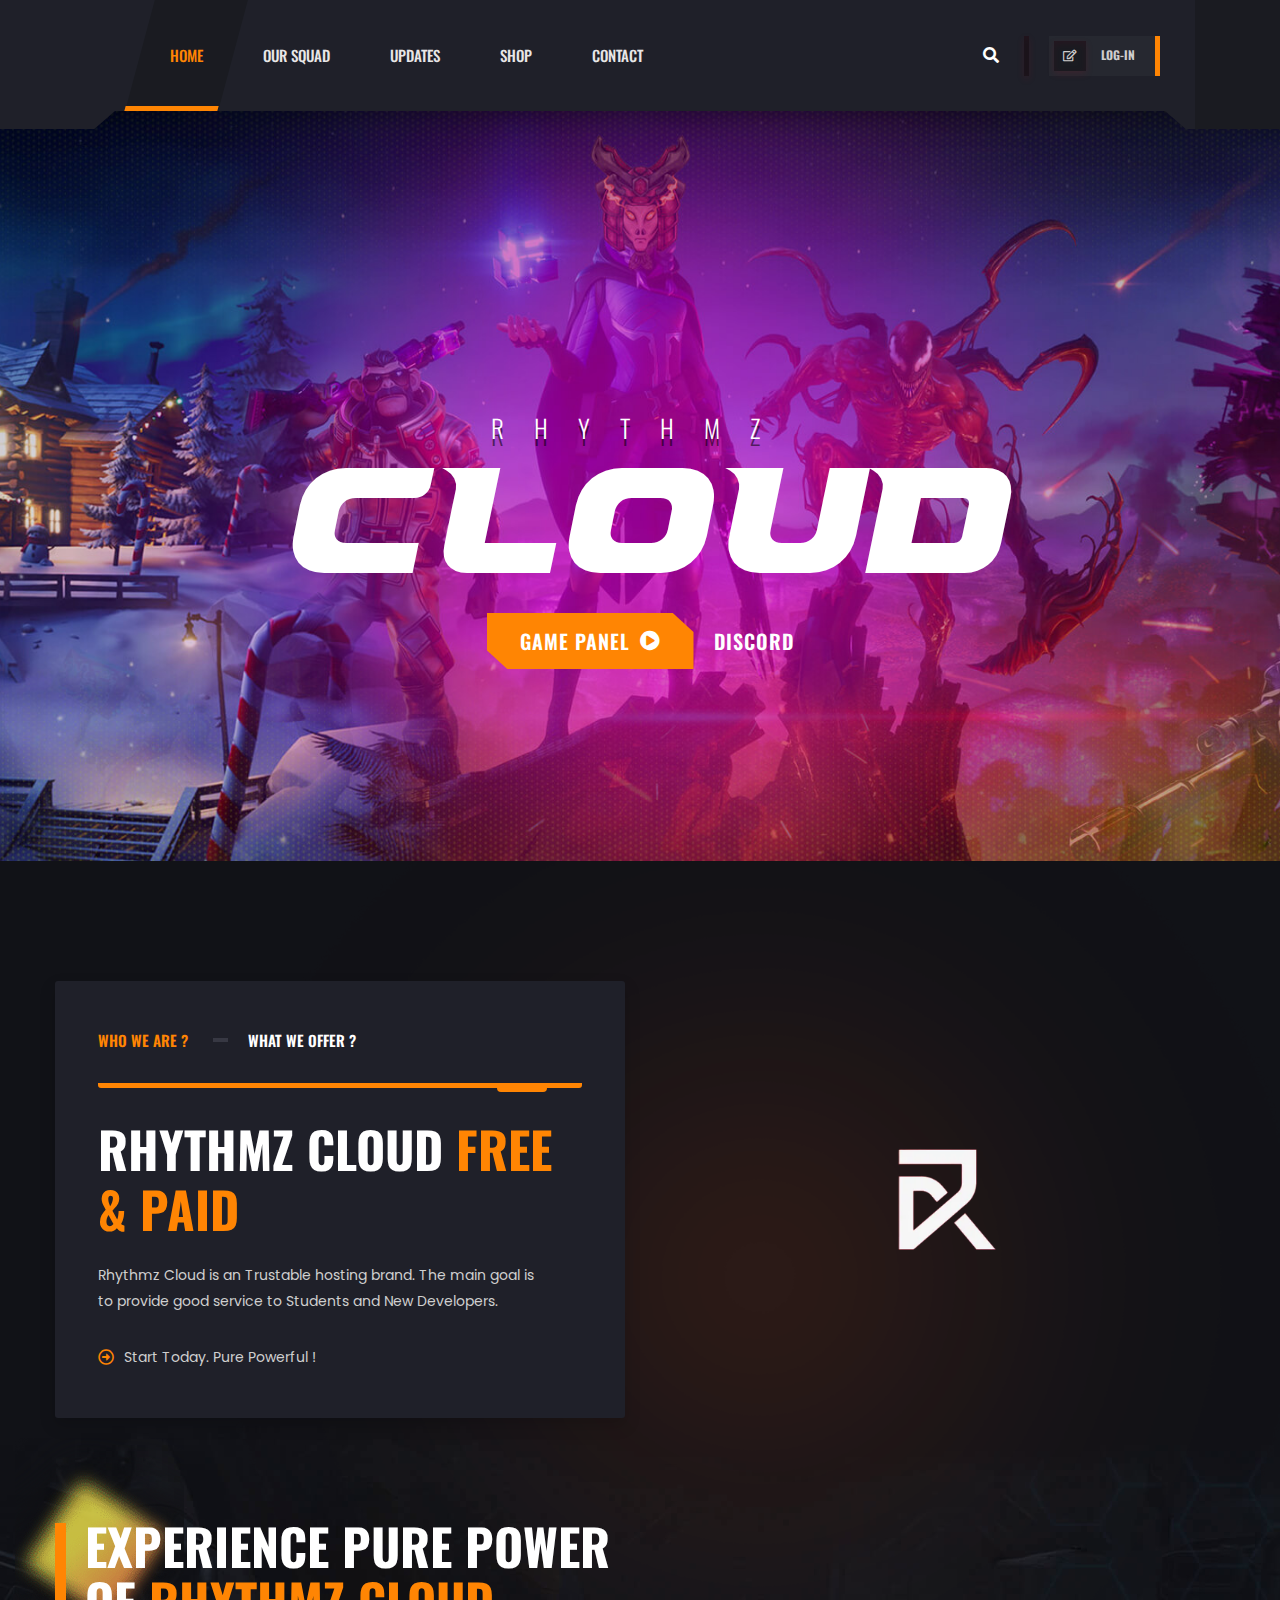
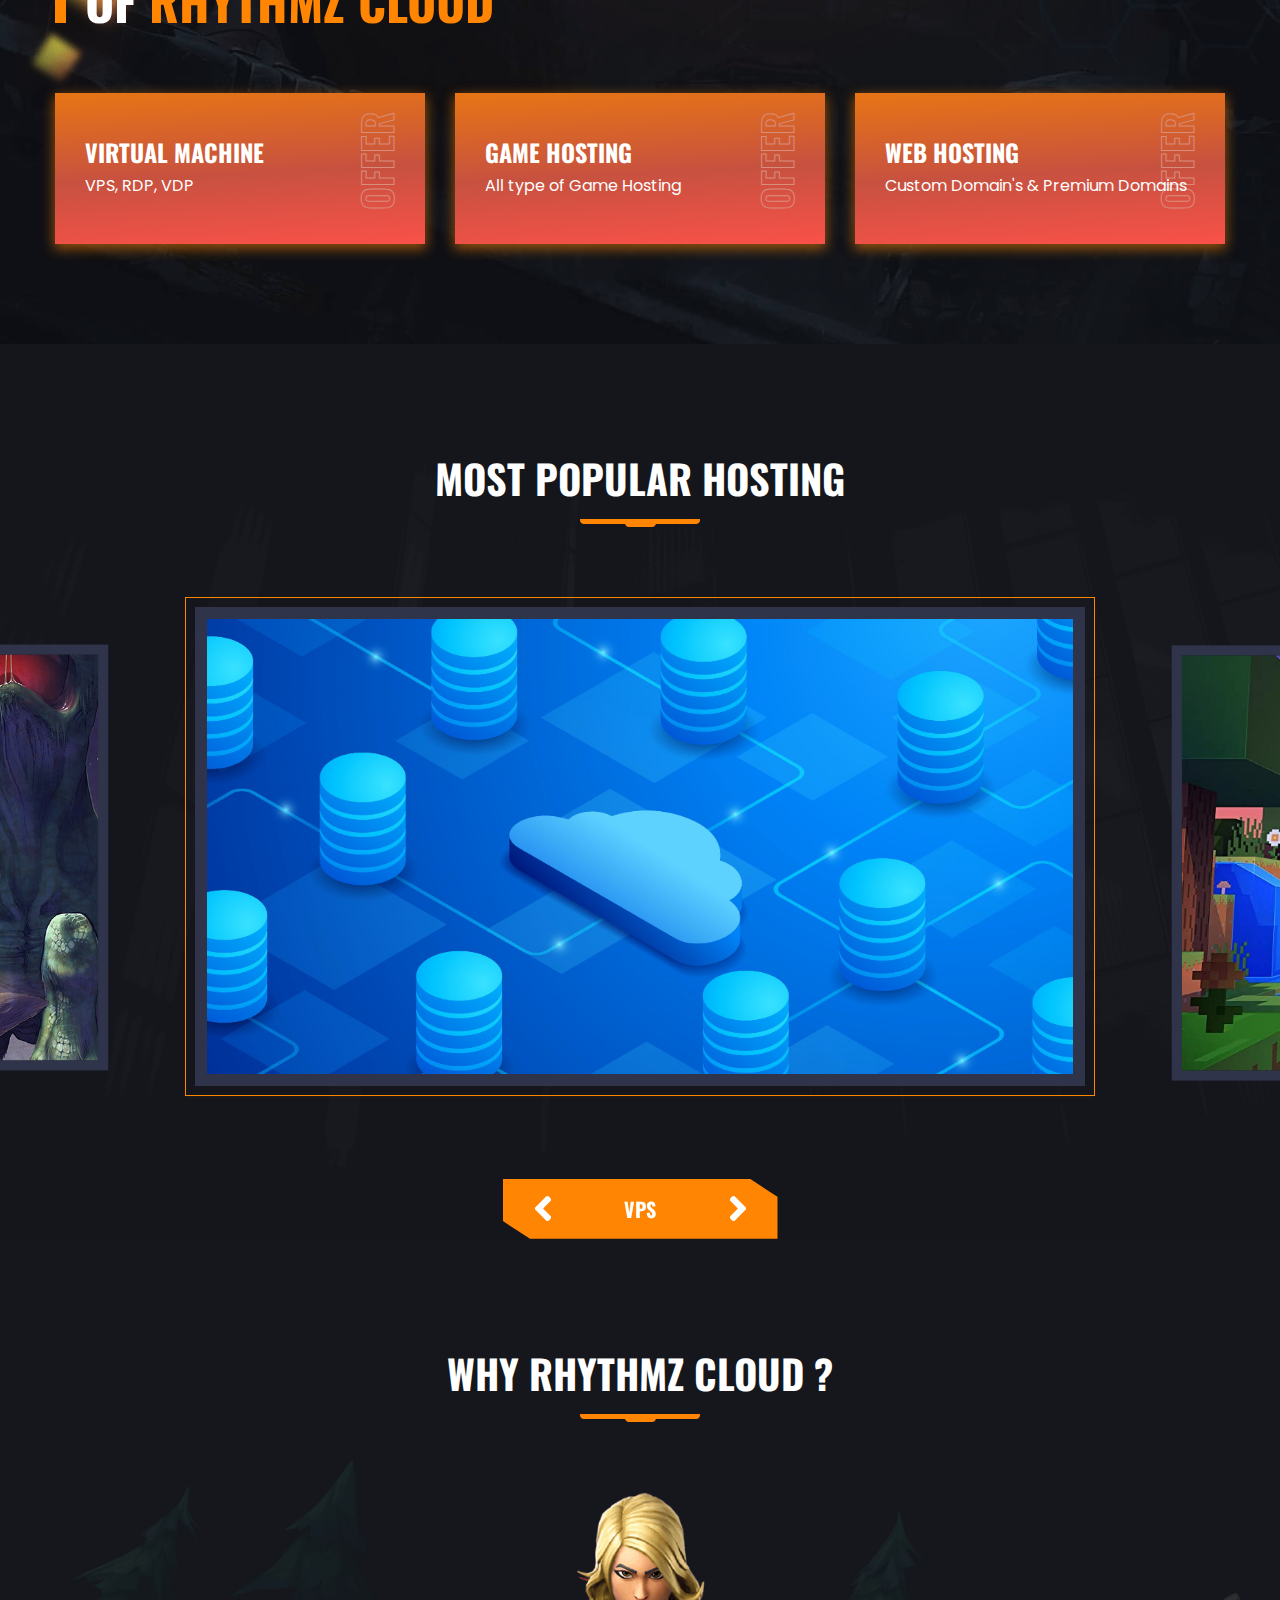
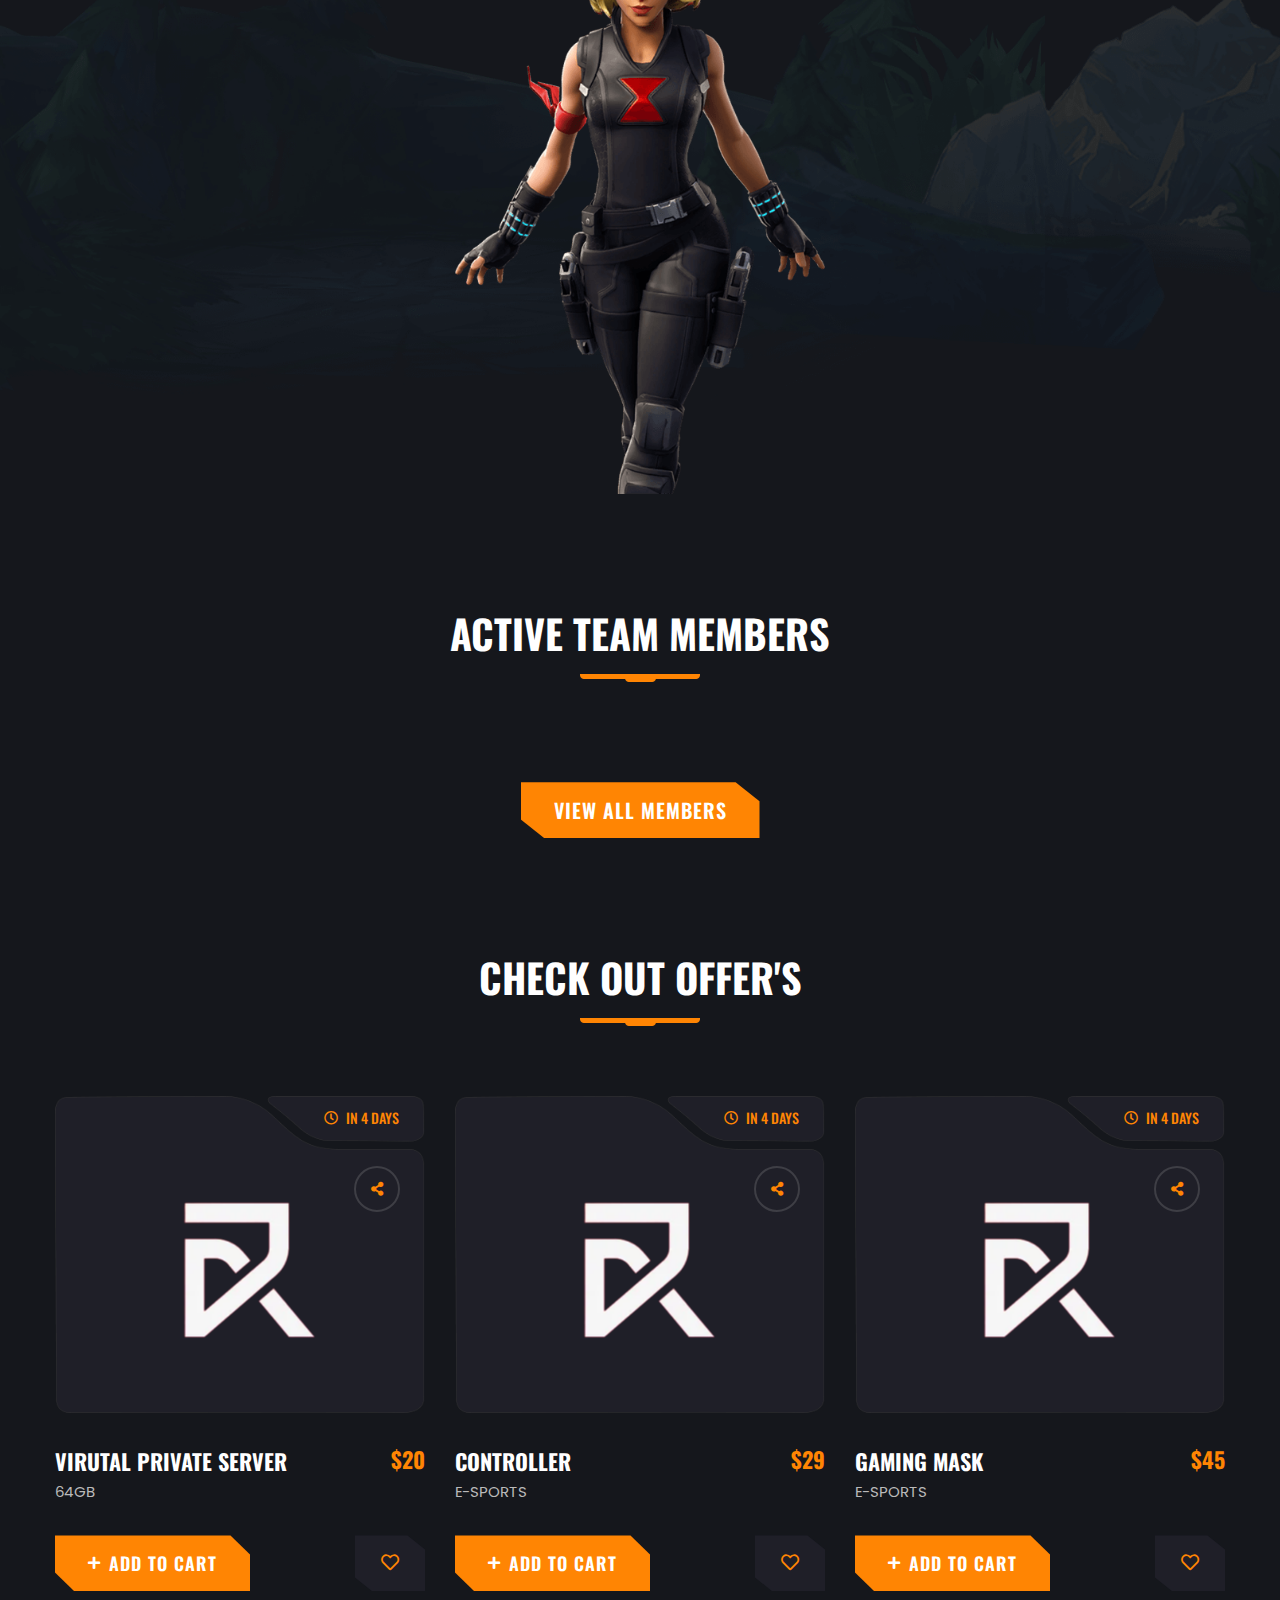
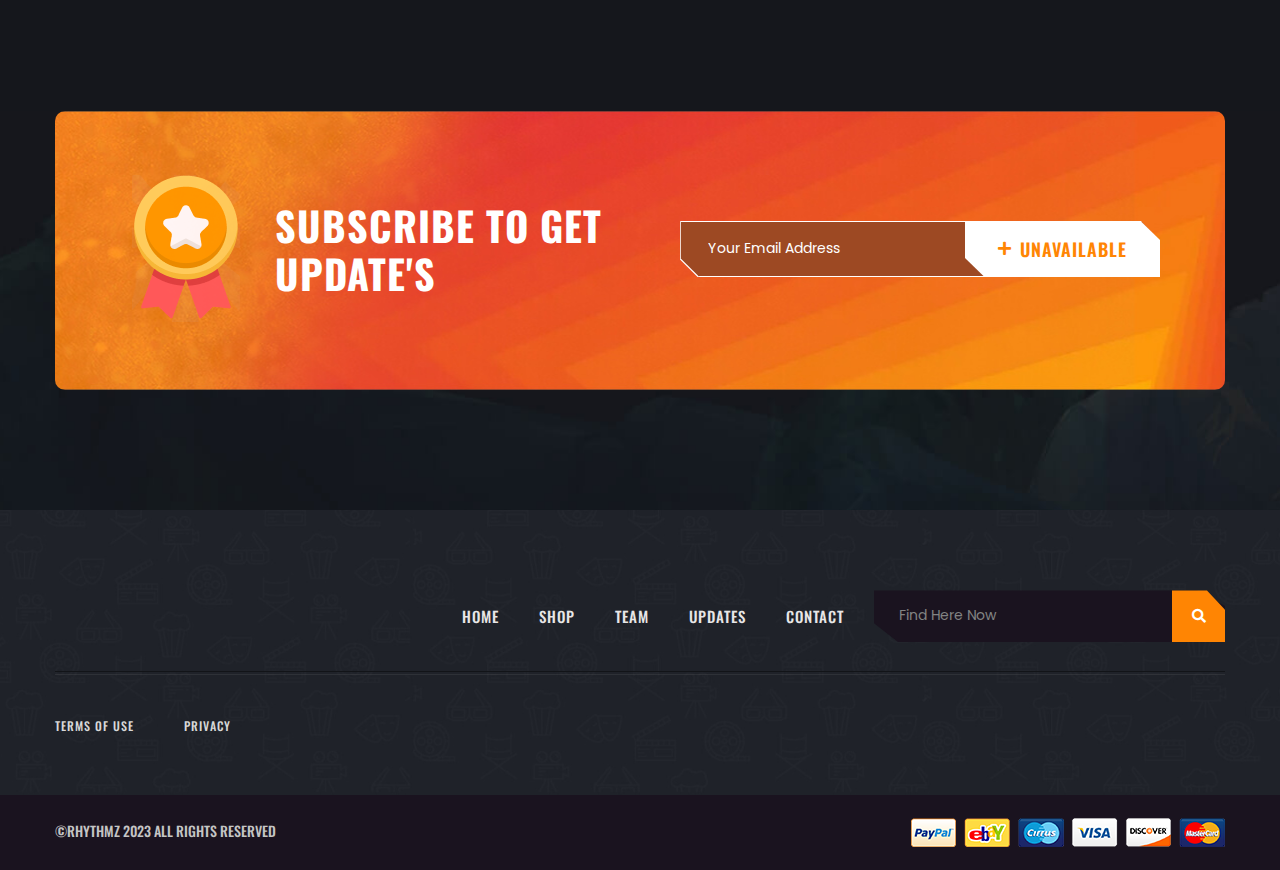
==== index.html @ 48600bab "init" ====
<!doctype html>
<html class="no-js" lang="en">
    <head>
        <meta charset="utf-8">
        <meta http-equiv="x-ua-compatible" content="ie=edge">
        <title>Rhythmz Cloud</title>
        <meta name="description" content="">
        <meta name="viewport" content="width=device-width, initial-scale=1">

		<link rel="shortcut icon" type="image/x-icon" href="assets/img/favicon.png">
        <!-- Place favicon.ico in the root directory -->

		<!-- CSS here -->
        <link rel="stylesheet" href="assets/css/bootstrap.min.css">
        <link rel="stylesheet" href="assets/css/animate.min.css">
        <link rel="stylesheet" href="assets/css/magnific-popup.css">
        <link rel="stylesheet" href="assets/css/fontawesome-all.min.css">
        <link rel="stylesheet" href="assets/css/nice-select.css">
        <link rel="stylesheet" href="assets/css/flaticon.css">
        <link rel="stylesheet" href="assets/css/jquery-ui.css">
        <link rel="stylesheet" href="assets/css/odometer.css">
        <link rel="stylesheet" href="assets/css/slick.css">
        <link rel="stylesheet" href="assets/css/default.css">
        <link rel="stylesheet" href="assets/css/style.css">
        <link rel="stylesheet" href="assets/css/responsive.css">
    </head>
    <body>

        <!-- preloader -->
        <div id="preloader">
            <div id="loading-center">
                <div class="loader">
                    <div class="loader-outter"></div>
                    <div class="loader-inner"></div>
                </div>
            </div>
        </div>
        <!-- preloader-end -->

		<!-- Scroll-top -->
        <button class="scroll-top scroll-to-target" data-target="html">
            <i class="fas fa-angle-up"></i>
        </button>
        <!-- Scroll-top-end-->

        <!-- header-area -->
        <header>
            <div id="header-top-fixed"></div>
            <div id="sticky-header" class="menu-area">
                <div class="container custom-container">
                    <div class="row">
                        <div class="col-12">
                            <div class="mobile-nav-toggler"><i class="fas fa-bars"></i></div>
                            <div class="menu-wrap">
                                <nav class="menu-nav show">
                                    <div class="logo">
                                        
                                    </div>
                                    <div class="navbar-wrap main-menu d-none d-lg-flex">
                                        <ul class="navigation">
                                            <li class="active menu-item-has-children"><a href="#">Home</a>
                                            </li>
                                            <li><a href="our-squad.html">Our Squad</a></li>
                                            <li><a href="#">Updates</a></li>
                                            <li><a href="#">Shop</a></li>
                                            <li><a href="#">contact</a></li>
                                        </ul>
                                    </div>
                                    <div class="header-action">
                                        <ul>
                                            <li class="header-search">
                                                <a href="index.html#"><i class="fas fa-search"></i></a>
                                            </li>
                                            <li class="header-sine">
                                                <a href="contact.html"><i class="far fa-edit"></i>log-in</a>
                                            </li>
                                        </ul>
                                    </div>
                                </nav>
                            </div>
                            <!-- Mobile Menu  -->
                            <div class="mobile-menu">
                                <nav class="menu-box">
                                    <div class="close-btn"><i class="fas fa-times"></i></div>
                                    <div class="nav-logo"><a href="index.html"><img src="assets/img/logo/logo.png" alt="" title=""></a>
                                    </div>
                                    <div class="menu-outer">
                                        <!--Here Menu Will Come Automatically Via Javascript / Same Menu as in Header-->
                                    </div>
                                    <div class="social-links">
                                        <ul class="clearfix">
                                            <li><a href="index.html#"><span class="fab fa-twitter"></span></a></li>
                                            <li><a href="index.html#"><span class="fab fa-facebook-square"></span></a></li>
                                            <li><a href="index.html#"><span class="fab fa-pinterest-p"></span></a></li>
                                            <li><a href="index.html#"><span class="fab fa-instagram"></span></a></li>
                                            <li><a href="index.html#"><span class="fab fa-youtube"></span></a></li>
                                        </ul>
                                    </div>
                                </nav>
                            </div>
                            <div class="menu-backdrop"></div>
                            <!-- End Mobile Menu -->
                        </div>
                    </div>
                </div>
                <div class="header-icon">
                    <a href="index.html#" class="menu-tigger"><img src="assets/img/icon/hader_icon.png" alt=""></a>
                </div>
            </div>

           

        </header>
        <!-- header-area-end -->



        <!-- main-area -->
        <main>

            <!-- banner-area -->
            <div class="banner-area-two banner-bg">
                <div class="container">
                    <div class="row justify-content-center">
                        <div class="col-xxl-8 col-lg-9">
                            <div class="banner-content text-center">
                                <h4 class="small-title wow fadeInUp" data-wow-delay=".2s">Rhythmz</h4>
                                <h2 class="title wow fadeInUp" data-wow-delay=".4s">Cloud</h2>
                                <div class="banner-btn wow fadeInUp" data-wow-delay=".6s">
                                    <a href="https://dash.rythmz.tech/" class="btn" target="_blank">Game Panel<i class="fas fa-play-circle"></i></a>
                                    <a href="contact.html" class="text-btn">Discord</a>
                                </div>
                            </div>
                        </div>
                    </div>
                </div>
            </div>
            <!-- banner-area-end -->

            <!-- area-bg -->
            <div class="area-bg-two">

                <!-- just-gamer-area -->
                <section class="just-gamer-area pt-120 pb-100">
                    <div class="just-gamer-shape"></div>
                    <div class="container">
                        <div class="row align-items-center justify-content-center">
                            <div class="col-xl-6 col-lg-8 order-2 order-xl-0">
                                <div class="just-gamer-content-box">
                                    <ul class="nav nav-tabs" id="myTab" role="tablist">
                                        <li class="nav-item" role="presentation">
                                            <a class="nav-link active" id="team-tab" data-bs-toggle="tab" data-bs-target="#team"  role="tab" aria-controls="team" aria-selected="true">Who we are ?</a>
                                        </li>
                                        <li class="nav-item" role="presentation">
                                            <a class="nav-link" id="game-tab" data-bs-toggle="tab" data-bs-target="#game"  role="tab" aria-controls="game" aria-selected="false">What we offer ?</a>
                                        </li>
                                    </ul>
                                    <div class="tab-content" id="myTabContent">
                                        <div class="tab-pane fade show active" id="team" role="tabpanel" aria-labelledby="team-tab">
                                            <div class="section-title">
                                                <h2 class="title">Rhythmz Cloud<span> Free & Paid</span></h2>
                                                <p>Rhythmz Cloud is an Trustable hosting brand. The main goal is to provide good service to Students and New Developers. <br> </p>
                                            </div>
                                            <div class="gamer-content">
                                                <i class="far fa-arrow-alt-circle-right"></i>
                                                <p>Start Today. Pure Powerful !</p>
                                            </div>
                                        </div>
                                        <div class="tab-pane fade" id="game" role="tabpanel" aria-labelledby="game-tab">
                                            <div class="section-title">
                                                <h2 class="title">What we <span> offer</span></h2>
                                                <p>Rhythmz Cloud offer's Virtual Machine Service like vps, rdp, vdp and game hosting, web hosting</p>
                                            </div>
                                            <div class="gamer-content">
                                                <i class="far fa-arrow-alt-circle-right"></i>
                                                <p>Start Today. Pure Powerful !</p>
                                            </div>
                                        </div>
                                    </div>
                                </div>
                            </div>
                            <div class="col-xl-6 col-lg-8">
                                <div class="just-gamer-img position-relative text-center text-xxl-end">
                                    <img src="assets/img/logo.png" alt class="main-img">
                                    <img src="assets/img/images/game_img02.png" alt class="shape-1 wow fadeInRight" data-wow-delay=".3s">
                                    <img src="assets/img/images/game_img03.png" alt class="shape-2 wow fadeInRight" data-wow-delay=".6s">
                                    <img src="assets/img/images/game_img04.png" alt class="shape-3 wow fadeInLeft" data-wow-delay=".9s">
                                </div>
                            </div>
                        </div>
                    </div>
                </section>
                <!-- just-gamer-area-end -->

                <!-- offer-area -->
                <section class="offer-area pb-70">
                    <div class="container">
                        <div class="row">
                            <div class="col-lg-6">
                                <div class="section-title">
                                    <h2 class="title">EXPERIENCE Pure power<br> of <span>Rhythmz Cloud</span></h2>
                                </div>
                            </div>
                        </div>
                        <div class="row justify-content-center">
                            <div class="col-lg-4 col-md-6">
                                <div class="offer-item mb-30">
                                    <h4 class="title">Virtual Machine</h4>
                                    <p>VPS, RDP, VDP </p>
                                    <h5 class="overlay-text">offer</h5>
                                </div>
                            </div>
                            <div class="col-lg-4 col-md-6">
                                <div class="offer-item mb-30">
                                    <h4 class="title">Game Hosting</h4>
                                    <p>All type of Game Hosting </p>
                                    <h5 class="overlay-text">offer</h5>
                                </div>
                            </div>
                            <div class="col-lg-4 col-md-6">
                                <div class="offer-item mb-30">
                                    <h4 class="title">Web Hosting</h4>
                                    <p>Custom Domain's & Premium Domains</p>
                                    <h5 class="overlay-text">offer</h5>
                                </div>
                            </div>
                        </div>
                    </div>
                </section>
                <!-- offer-area-end -->

                <!-- counter-area -->
                <!-- <section class="counter-area pb-70">
                    <div class="container">
                        <div class="row justify-content-center">
                            <div class="col-lg-4 col-md-6 col-sm-9">
                                <div class="counter-item mb-50">
                                    <div class="counter-img">
                                        <img src="assets/img/icon/counter_icon01.png" alt="">
                                    </div>
                                    <div class="counter-content">
                                        <h2 class="count"><span class="odometer" data-count="3500"></span>+</h2>
                                        <p>Customer's</p>
                                    </div>
                                </div>
                            </div>
                            <div class="col-lg-4 col-md-6 col-sm-9">
                                <div class="counter-item mb-50">
                                    <div class="counter-img">
                                        <img src="assets/img/icon/counter_icon02.png" alt="">
                                    </div>
                                    <div class="counter-content">
                                        <h2 class="count"><span class="odometer" data-count="5"></span>+</h2>
                                        <p>Brands</p>
                                    </div>
                                </div>
                            </div>
                            <div class="col-lg-4 col-md-6 col-sm-9">
                                <div class="counter-item mb-50">
                                    <div class="counter-img">
                                        <img src="assets/img/icon/counter_icon03.png" alt="">
                                    </div>
                                    <div class="counter-content">
                                        <h2 class="count"><span class="odometer" data-count="3500"></span>+</h2>
                                        <p>Golden Review</p>
                                    </div>
                                </div>
                            </div>
                        </div>
                    </div>
                </section> -->
                <!-- counter-area-end -->
            </div>
            <!-- area-bg-end -->

            <!-- gallery-area -->
            <div class="gallery-area-two gallery-bg pt-110">
                <div class="container">
                    <div class="row justify-content-center">
                        <div class="col-lg-8">
                            <div class="section-title title-style-two text-center mb-70">
                                <h2 class="title">Most Popular Hosting</h2>
                            </div>
                        </div>
                    </div>
                    <div class="row justify-content-center">
                        <div class="col-xl-10">
                            <div class="gallery-active-two">
                                <div class="gallery-item">
                                    <img src="assets/img/vps.jpg" alt="">
                                    
                                </div>
                                <div class="gallery-item">
                                    <img src="assets/img/images/minecraft.jpg" alt="">                                 
                                    </a>
                                </div>
                                <div class="gallery-item">
                                    <img src="assets/img/web.webp" alt="">
                                    
                                    </a>
                                </div>
                                <div class="gallery-item">
                                    <img src="assets/img/gallery/s_gallery_img04.jpg" alt="">
                                    <a href="https://www.youtube.com/watch?v=ssrNcwxALS4" class="popup-video">
                                        <svg x="0px" y="0px" viewBox="0 0 213.7 213.7" enable-background="new 0 0 213.7 213.7" xml:space="preserve">
                                            <circle class='circle' fill="none" stroke-width="7" stroke-linecap="round" stroke-linejoin="round"
                                                stroke-miterlimit="10" cx="106.8" cy="106.8" r="103.3"></circle>
                                            <polygon class='triangle' fill="none" stroke-width="7" stroke-linecap="round" stroke-linejoin="round"
                                                stroke-miterlimit="10" points="73.5,62.5 148.5,105.8 73.5,149.1"></polygon>
                                        </svg>
                                    </a>
                                </div>
                                <div class="gallery-item">
                                    <img src="assets/img/gallery/s_gallery_img05.jpg" alt="">
                                    <a href="https://www.youtube.com/watch?v=ssrNcwxALS4" class="popup-video">
                                        <svg x="0px" y="0px" viewBox="0 0 213.7 213.7" enable-background="new 0 0 213.7 213.7" xml:space="preserve">
                                            <circle class='circle' fill="none" stroke-width="7" stroke-linecap="round" stroke-linejoin="round"
                                                stroke-miterlimit="10" cx="106.8" cy="106.8" r="103.3"></circle>
                                            <polygon class='triangle' fill="none" stroke-width="7" stroke-linecap="round" stroke-linejoin="round"
                                                stroke-miterlimit="10" points="73.5,62.5 148.5,105.8 73.5,149.1"></polygon>
                                        </svg>
                                    </a>
                                </div>
                            </div>
                        </div>
                    </div>
                    <div class="gallery-two-bottom">
                        <div class="gallery-nav"></div>
                        <div class="gallery-nav-active">
                            <h4>Vps</h4>
                            <h4>MineCraft Hosting</h4>
                            <h4>Web Hosting</h4>
                            <h4></h4>
                            <h4>Command 69</h4>
                        </div>
                    </div>
                </div>
            </div>
            <!-- gallery-area-end -->

            <!-- give-player-area -->
            <section class="give-player-area give-player-bg pt-110">
                <div class="container">
                    <div class="row justify-content-center">
                        <div class="col-lg-8">
                            <div class="section-title title-style-two text-center mb-70">
                                <h2 class="title">Why Rhythmz Cloud ?</h2>
                            </div>
                        </div>
                    </div>
                    <div class="row align-items-center justify-content-center justify-content-md-between justify-content-lg-around">
                        <div class="col-xl-4 col-lg-5 col-md-6">
                            <div class="gp-item mb-70 wow fadeInUp" data-wow-delay=".2s">
                                <div class="gp-item-top flex-md-row-reverse">
                                    <img src="assets/img/icon/gp_icon01.png" alt="">
                                    <h4 class="title">Powerful Service's</h4>
                                </div>
                            </div>
                            <div class="gp-item mb-70 wow fadeInUp" data-wow-delay=".4s">
                                <div class="gp-item-top flex-md-row-reverse">
                                    <img src="assets/img/icon/gp_icon02.png" alt="">
                                    <h4 class="title">World Wide location</h4>
                                </div>
                            </div>
                            <div class="gp-item mb-70 wow fadeInUp" data-wow-delay=".6s">
                                <div class="gp-item-top flex-md-row-reverse">
                                    <img src="assets/img/icon/gp_icon03.png" alt="">
                                    <h4 class="title">High Protection</h4>
                                </div>
                            </div>
                        </div>
                        <div class="col-lg-4 d-none d-xl-block">
                            <div class="gp-img">
                                <img src="assets/img/images/give_player.png" alt="">
                            </div>
                        </div>
                        <div class="col-xl-4 col-lg-5 col-md-6">
                            <div class="gp-item right mb-70 wow fadeInUp" data-wow-delay=".2s">
                                <div class="gp-item-top">
                                    <img src="assets/img/icon/gp_icon04.png" alt="">
                                    <h4 class="title">Active Staff & 24/7 Support</h4>
                                </div>
                            </div>
                            <!-- <div class="gp-item right mb-70 wow fadeInUp" data-wow-delay=".4s">
                                <div class="gp-item-top">
                                    <img src="assets/img/icon/gp_icon05.png" alt="">
                                    <h4 class="title">Parent Company 5+ Brand</h4>
                                </div>
                            </div> -->
                            <div class="gp-item right mb-70 wow fadeInUp" data-wow-delay=".6s">
                                <div class="gp-item-top">
                                    <img src="assets/img/icon/gp_icon06.png" alt="">
                                    <h4 class="title">High Speed</h4>
                                </div>
                                
                            </div>
                        </div>
                    </div>
                </div>
            </section>
            <!-- give-player-area-end -->

<!-- team-area -->
<section class="team-area pt-115">
    <div class="container">
        <div class="row justify-content-center">
            <div class="col-lg-8">
                <div class="section-title title-style-two text-center mb-60">
                    <h2 class="title">Active Team Members</h2>
                </div>
            </div>
        </div>
        <div class="team-thumb-wrap">
            <div class="team-btn text-center mt-40">
                <a href="our-squad.html" class="btn">view all members</a>
            </div>
        </div>
    </div>
</section>
<!-- End of team -->


            <!-- shop-area -->
            <section class="shop-area pt-115 pb-60">
                <div class="container">
                    <div class="row justify-content-center">
                        <div class="col-lg-8">
                            <div class="section-title title-style-two text-center mb-70">
                                <h2 class="title">check out offer's</h2>
                            </div>
                        </div>
                    </div>
                    <div class="row justify-content-center">
                        <div class="col-xl-4 col-lg-5 col-md-6 col-sm-9">
                            <div class="shop-item mb-60">
                                <div class="shop-thumb">
                                    <img src="assets/img/shop/shop_wrap_img.png" alt class="shape">
                                    <a href="shop-details.html"><img src="assets/img/logo.png" alt class="shop-img"></a>
                                    <div class="shop-date">
                                        <span>in 4 days</span>
                                    </div>
                                    <div class="shop-share">
                                        <a href="shop-details.html"><i class="fas fa-share-alt"></i></a>
                                    </div>
                                </div>
                                <div class="shop-content">
                                    <div class="shop-content-top">
                                        <div class="shop-title">
                                            <h5 class="title"><a href="shop-details.html">Virutal Private Server</a></h5>
                                            <p>64gb</p>
                                        </div>
                                        <div class="price">
                                            <span>$20</span>
                                        </div>
                                    </div>
                                    <div class="shop-content-bottom">
                                        <div class="shop-btn">
                                            <a href="shop-details.html" class="btn"><i class="fas fa-plus"></i>add to cart</a>
                                        </div>
                                        <div class="shop-wishlist">
                                            <a href="shop-details.html"><i class="far fa-heart"></i></a>
                                        </div>
                                    </div>
                                </div>
                            </div>
                        </div>
                        <div class="col-xl-4 col-lg-5 col-md-6 col-sm-9">
                            <div class="shop-item mb-60">
                                <div class="shop-thumb">
                                    <img src="assets/img/shop/shop_wrap_img.png" alt class="shape">
                                    <a href="shop-details.html"><img src="assets/img/logo.png" alt class="shop-img"></a>
                                    <div class="shop-date">
                                        <span>in 4 days</span>
                                    </div>
                                    <div class="shop-share">
                                        <a href="shop-details.html"><i class="fas fa-share-alt"></i></a>
                                    </div>
                                </div>
                                <div class="shop-content">
                                    <div class="shop-content-top">
                                        <div class="shop-title">
                                            <h5 class="title"><a href="shop-details.html">controller</a></h5>
                                            <p>E-SPORTS</p>
                                        </div>
                                        <div class="price">
                                            <span>$29</span>
                                        </div>
                                    </div>
                                    <div class="shop-content-bottom">
                                        <div class="shop-btn">
                                            <a href="shop-details.html" class="btn"><i class="fas fa-plus"></i>add to cart</a>
                                        </div>
                                        <div class="shop-wishlist">
                                            <a href="shop-details.html"><i class="far fa-heart"></i></a>
                                        </div>
                                    </div>
                                </div>
                            </div>
                        </div>
                        <div class="col-xl-4 col-lg-5 col-md-6 col-sm-9">
                            <div class="shop-item mb-60">
                                <div class="shop-thumb">
                                    <img src="assets/img/shop/shop_wrap_img.png" alt class="shape">
                                    <a href="shop-details.html"><img src="assets/img/logo.png" alt class="shop-img"></a>
                                    <div class="shop-date">
                                        <span>in 4 days</span>
                                    </div>
                                    <div class="shop-share">
                                        <a href="shop-details.html"><i class="fas fa-share-alt"></i></a>
                                    </div>
                                </div>
                                <div class="shop-content">
                                    <div class="shop-content-top">
                                        <div class="shop-title">
                                            <h5 class="title"><a href="shop-details.html">gaming mask</a></h5>
                                            <p>E-SPORTS</p>
                                        </div>
                                        <div class="price">
                                            <span>$45</span>
                                        </div>
                                    </div>
                                    <div class="shop-content-bottom">
                                        <div class="shop-btn">
                                            <a href="shop-details.html" class="btn"><i class="fas fa-plus"></i>add to cart</a>
                                        </div>
                                        <div class="shop-wishlist">
                                            <a href="shop-details.html"><i class="far fa-heart"></i></a>
                                        </div>
                                    </div>
                                </div>
                            </div>
                        </div>
                    </div>
                </div>
            </section>
            <!-- shop-area-end -->

            <!-- newsletter-area -->
            <section class="newsletter-area newsletter-area-bg pb-120">
                <div class="container">
                    <div class="row">
                        <div class="col-lg-12">
                            <div class="newsletter-wrap">
                                <div class="newsletter-content">
                                    <div class="newsletter-icon">
                                        <img src="assets/img/icon/newsletter_icon.png" alt="">
                                    </div>
                                    <div class="newsletter-title">
                                        <h2 class="title">SUBSCRIBE TO GET UPDATE'S</h2>
                                    </div>
                                </div>
                                <div class="newsletter-form">
                                    <form action="index-2.html#">
                                        <input type="email" placeholder="Your Email Address">
                                        <button class="btn"><i class="fas fa-plus"></i>Unavailable</button>
                                    </form>
                                </div>
                            </div>
                        </div>
                    </div>
                </div>
            </section>
            <!-- newsletter-area-end -->


        </main>
        <!-- main-area-end -->

        <!-- footer-area -->
        <footer>
            <div class="footer-top-wrap">
                <div class="container">
                    <div class="footer-menu-wrap">
                        <div class="row align-items-center">
                            <div class="col-lg-3">
                                
                            </div>
                            <div class="col-lg-9">
                                <div class="footer-menu">
                                    <nav>
                                        <ul class="navigation">
                                            <li><a href="index.html">HOME</a></li>
                                            <li><a href="blog.html">SHOP</a></li>
                                            <li><a href="blog.html">TEAM</a></li>
                                            <li><a href="blog.html">UPDATES</a></li>
                                            <li><a href="contact.html">CONTACT</a></li>
                                        </ul>
                                        <div class="footer-search">
                                            <form action="index-2.html#">
                                                <input type="text" placeholder="Find Here Now">
                                                <button><i class="fas fa-search"></i></button>
                                            </form>
                                        </div>
                                    </nav>
                                </div>
                            </div>
                        </div>
                    </div>
                    <div class="footer-quick-link-wrap">
                        <div class="row align-items-center">
                            <div class="col-lg-7 col-md-8">
                                <div class="quick-link-list">
                                    <ul>
                                        <li><a href="contact.html">Terms of Use</a></li>
                                        <li><a href="contact.html">Privacy</a></li>
                                    </ul>
                                </div>
                            </div>
                            <div class="col-lg-5 col-md-4">
                                <!-- <div class="footer-social">
                                    <ul>
                                        <li><a href="index-2.html#"><i class="fab fa-facebook-f"></i></a></li>
                                        <li><a href="index-2.html#"><i class="fab fa-twitter"></i></a></li>
                                        <li><a href="index-2.html#"><i class="fab fa-youtube"></i></a></li>
                                        <li><a href="index-2.html#"><i class="fab fa-google"></i></a></li>
                                    </ul>
                                </div> -->
                            </div>
                        </div>
                    </div>
                </div>
            </div>
            <div class="copyright-wrap">
                <div class="container">
                    <div class="row">
                        <div class="col-md-6">
                            <div class="copyright-text">
                                <p>©Rhythmz 2023 All Rights Reserved</p>
                            </div>
                        </div>
                        <div class="col-md-6">
                            <div class="copyright-img text-center text-md-end">
                                <img src="assets/img/images/cart_img.png" alt="">
                            </div>
                        </div>
                    </div>
                </div>
            </div>
        </footer>
        <!-- footer-area-end -->






		<!-- JS here -->
        <script src="assets/js/vendor/jquery-3.6.0.min.js"></script>
        <script src="assets/js/bootstrap.min.js"></script>
        <script src="assets/js/jquery.magnific-popup.min.js"></script>
        <script src="assets/js/jquery.odometer.min.js"></script>
        <script src="assets/js/jquery.nice-select.min.js"></script>
        <script src="assets/js/jquery.countdown.min.js"></script>
        <script src="assets/js/jquery.ba-throttle-debounce.min.js"></script>
        <script src="assets/js/jquery.knob.min.js"></script>
        <script src="assets/js/jquery-countdowngampang.min.js"></script>
        <script src="assets/js/jquery-ui.min.js"></script>
        <script src="assets/js/jquery.appear.js"></script>
        <script src="assets/js/parallax.js"></script>
        <script src="assets/js/slick.min.js"></script>
        <script src="assets/js/wow.min.js"></script>
        <script src="assets/js/main.js"></script>
    </body>
</html>
---- assets/css/nice-select.css ----
.nice-select {
	-webkit-tap-highlight-color: transparent;
	border-radius: 5px;
	border: none;
	box-sizing: border-box;
	clear: both;
	cursor: pointer;
	display: inline-block;
	font-family: inherit;
	font-size: 14px;
	font-weight: 500;
	height: auto;
	line-height: 1;
	outline: none;
	padding-left: 18px;
	padding-right: 30px;
	position: relative;
	text-align: left !important;
	-webkit-transition: all 0.2s ease-in-out;
	transition: all 0.2s ease-in-out;
	-webkit-user-select: none;
	-moz-user-select: none;
	-ms-user-select: none;
	user-select: none;
	white-space: nowrap;
	width: auto;
	color: #30353d;
}
  .nice-select:hover {
    border-color: #dbdbdb; }
  .nice-select:active, .nice-select.open, .nice-select:focus {
    border-color: #999; }
.nice-select::after {
	border-bottom: 2px solid #30353d;
	border-right: 2px solid #30353d;
	content: '';
	display: block;
	height: 7px;
	margin-top: -6px;
	pointer-events: none;
	position: absolute;
	right: 17px;
	top: 50%;
	-webkit-transform-origin: 66% 66%;
	-ms-transform-origin: 66% 66%;
	transform-origin: 66% 66%;
	-webkit-transform: rotate(45deg);
	-ms-transform: rotate(45deg);
	transform: rotate(45deg);
	-webkit-transition: all 0.15s ease-in-out;
	transition: all 0.15s ease-in-out;
	width: 7px;
}
  .nice-select.open:after {
    -webkit-transform: rotate(-135deg);
        -ms-transform: rotate(-135deg);
            transform: rotate(-135deg); }
  .nice-select.open .list {
    opacity: 1;
    pointer-events: unset;
    -webkit-transform: scale(1) translateY(0);
    -ms-transform: scale(1) translateY(0);
    transform: scale(1) translateY(0);
    width: 100%;
	}
  .nice-select.disabled {
    border-color: #ededed;
    color: #999;
    pointer-events: none; }
    .nice-select.disabled:after {
      border-color: #cccccc; }
  .nice-select.wide {
    width: 100%; }
    .nice-select.wide .list {
      left: 0 !important;
      right: 0 !important; }
  .nice-select.right {
    float: right; }
    .nice-select.right .list {
      left: auto;
      right: 0; }
  .nice-select.small {
    font-size: 12px;
    height: 36px;
    line-height: 34px; }
    .nice-select.small:after {
      height: 4px;
      width: 4px; }
    .nice-select.small .option {
      line-height: 34px;
      min-height: 34px; }
.nice-select .list {
	background-color: #fff;
	border-radius: 0;
	box-shadow: 0 0 0 1px rgba(68, 68, 68, 0.11);
	box-sizing: border-box;
	margin-top: 6px;
	opacity: 0;
	overflow: hidden;
	padding: 0;
	pointer-events: none;
	position: absolute;
	top: 100%;
	left: 0;
	-webkit-transform-origin: 50% 0;
	-ms-transform-origin: 50% 0;
	transform-origin: 50% 0;
	-webkit-transform: scale(0.75) translateY(-21px);
	-ms-transform: scale(0.75) translateY(-21px);
	transform: scale(0.75) translateY(-21px);
	-webkit-transition: all 0.2s cubic-bezier(0.5, 0, 0, 1.25), opacity 0.15s ease-out;
	transition: all 0.2s cubic-bezier(0.5, 0, 0, 1.25), opacity 0.15s ease-out;
	z-index: 9;
}
.nice-select .list {
    -webkit-transform-origin: unset;
    -ms-transform-origin: unset;
    transform-origin: unset;
    -webkit-transform: scale(1) translateY(0);
    -ms-transform: scale(1) translateY(0);
    transform: scale(1) translateY(0);
    -webkit-transition: unset;
    transition: unset;
}
    .nice-select .list:hover .option:not(:hover) {
      background-color: transparent !important; }
.nice-select .option {
	cursor: pointer;
	font-weight: 400;
	line-height: 40px;
	list-style: none;
	min-height: 40px;
	outline: none;
	padding-left: 18px;
	padding-right: 29px;
	text-align: left;
	-webkit-transition: all 0.2s;
	transition: all 0.2s;
	display: block;
	color: #133046;
}
    .nice-select .option:hover, .nice-select .option.focus, .nice-select .option.selected.focus {
      background-color: #f6f6f6; }
.nice-select .option.selected {
    font-weight: 500;
    padding-top: 0;
    padding-bottom: 0;
}
    .nice-select .option.disabled {
      background-color: transparent;
      color: #999;
      cursor: default; }

.no-csspointerevents .nice-select .list {
  display: none; }

.no-csspointerevents .nice-select.open .list {
  display: block; }
---- assets/css/flaticon.css ----
/*
  	Flaticon icon font: Flaticon
  	Creation date: 15/09/2020 06:35
  	*/

@font-face {
  font-family: "Flaticon";
  src: url("https://themepixer.com/demo/html/halda/halda/assets/fonts/Flaticon.eot");
  src: url("https://themepixer.com/demo/html/halda/halda/assets/fonts/Flaticon.eot?") format("embedded-opentype"),
       url("https://themepixer.com/demo/html/halda/halda/assets/fonts/Flaticon.woff2") format("woff2"),
       url("https://themepixer.com/demo/html/halda/halda/assets/fonts/Flaticon.woff") format("woff"),
       url("https://themepixer.com/demo/html/halda/halda/assets/fonts/Flaticon.ttf") format("truetype"),
       url("https://themepixer.com/demo/html/halda/halda/assets/fonts/Flaticon.svg") format("svg");
  font-weight: normal;
  font-style: normal;
}

@media screen and (-webkit-min-device-pixel-ratio:0) {
  @font-face {
    font-family: "Flaticon";
    src: url("https://themepixer.com/demo/html/halda/halda/assets/fonts/Flaticon.svg") format("svg");
  }
}

[class^="flaticon-"]:before, [class*=" flaticon-"]:before,
[class^="flaticon-"]:after, [class*=" flaticon-"]:after {
  font-family: Flaticon;
  font-style: normal;
}

.flaticon-servers:before { content: "\f100"; }
.flaticon-servers-1:before { content: "\f101"; }
.flaticon-cloud-computing:before { content: "\f102"; }
.flaticon-servers-2:before { content: "\f103"; }
.flaticon-tick-mark:before { content: "\f104"; }
.flaticon-target:before { content: "\f105"; }
.flaticon-up-arrow:before { content: "\f106"; }
.flaticon-settings:before { content: "\f107"; }
.flaticon-menu:before { content: "\f108"; }
.flaticon-sync:before { content: "\f109"; }
.flaticon-server:before { content: "\f10a"; }
.flaticon-cloud:before { content: "\f10b"; }
.flaticon-verified:before { content: "\f10c"; }
.flaticon-clean:before { content: "\f10d"; }
.flaticon-server-1:before { content: "\f10e"; }
.flaticon-cpu-tower:before { content: "\f10f"; }
.flaticon-home:before { content: "\f110"; }
.flaticon-startup:before { content: "\f111"; }
.flaticon-megaphone:before { content: "\f112"; }
.flaticon-hosting:before { content: "\f113"; }
.flaticon-edit:before { content: "\f114"; }
.flaticon-paper-plane:before { content: "\f115"; }
.flaticon-world-wide-web:before { content: "\f116"; }
.flaticon-fireworks:before { content: "\f117"; }
.flaticon-rocket:before { content: "\f118"; }
.flaticon-cloud-1:before { content: "\f119"; }
.flaticon-sparkler:before { content: "\f11a"; }
.flaticon-support:before { content: "\f11b"; }
.flaticon-money-bag:before { content: "\f11c"; }
.flaticon-cloud-storage:before { content: "\f11d"; }
---- assets/css/odometer.css ----
.odometer.odometer-auto-theme, .odometer.odometer-theme-default {
  display: inline-block;
  vertical-align: middle;
  *vertical-align: auto;
  *zoom: 1;
  *display: inline;
  position: relative;
}
.odometer.odometer-auto-theme .odometer-digit, .odometer.odometer-theme-default .odometer-digit {
  display: inline-block;
  vertical-align: middle;
  *vertical-align: auto;
  *zoom: 1;
  *display: inline;
  position: relative;
}
.odometer.odometer-auto-theme .odometer-digit .odometer-digit-spacer, .odometer.odometer-theme-default .odometer-digit .odometer-digit-spacer {
  display: inline-block;
  vertical-align: middle;
  *vertical-align: auto;
  *zoom: 1;
  *display: inline;
  visibility: hidden;
}
.odometer.odometer-auto-theme .odometer-digit .odometer-digit-inner, .odometer.odometer-theme-default .odometer-digit .odometer-digit-inner {
  text-align: left;
  display: block;
  position: absolute;
  top: 0;
  left: 0;
  right: 0;
  bottom: 0;
  overflow: hidden;
}
.odometer.odometer-auto-theme .odometer-digit .odometer-ribbon, .odometer.odometer-theme-default .odometer-digit .odometer-ribbon {
  display: block;
}
.odometer.odometer-auto-theme .odometer-digit .odometer-ribbon-inner, .odometer.odometer-theme-default .odometer-digit .odometer-ribbon-inner {
  display: block;
  -webkit-backface-visibility: hidden;
  backface-visibility: hidden;
}
.odometer.odometer-auto-theme .odometer-digit .odometer-value, .odometer.odometer-theme-default .odometer-digit .odometer-value {
  display: block;
  -webkit-transform: translateZ(0);
  transform: translateZ(0);
}
.odometer.odometer-auto-theme .odometer-digit .odometer-value.odometer-last-value, .odometer.odometer-theme-default .odometer-digit .odometer-value.odometer-last-value {
  position: absolute;
}
.odometer.odometer-auto-theme.odometer-animating-up .odometer-ribbon-inner, .odometer.odometer-theme-default.odometer-animating-up .odometer-ribbon-inner {
  -webkit-transition: -webkit-transform 2s;
  -moz-transition: -moz-transform 2s;
  -ms-transition: -ms-transform 2s;
  -o-transition: -o-transform 2s;
  transition: transform 2s;
}
.odometer.odometer-auto-theme.odometer-animating-up.odometer-animating .odometer-ribbon-inner, .odometer.odometer-theme-default.odometer-animating-up.odometer-animating .odometer-ribbon-inner {
  -webkit-transform: translateY(-100%);
  -moz-transform: translateY(-100%);
  -ms-transform: translateY(-100%);
  -o-transform: translateY(-100%);
  transform: translateY(-100%);
}
.odometer.odometer-auto-theme.odometer-animating-down .odometer-ribbon-inner, .odometer.odometer-theme-default.odometer-animating-down .odometer-ribbon-inner {
  -webkit-transform: translateY(-100%);
  -moz-transform: translateY(-100%);
  -ms-transform: translateY(-100%);
  -o-transform: translateY(-100%);
  transform: translateY(-100%);
}
.odometer.odometer-auto-theme.odometer-animating-down.odometer-animating .odometer-ribbon-inner, .odometer.odometer-theme-default.odometer-animating-down.odometer-animating .odometer-ribbon-inner {
  -webkit-transition: -webkit-transform 2s;
  -moz-transition: -moz-transform 2s;
  -ms-transition: -ms-transform 2s;
  -o-transition: -o-transform 2s;
  transition: transform 2s;
  -webkit-transform: translateY(0);
  -moz-transform: translateY(0);
  -ms-transform: translateY(0);
  -o-transform: translateY(0);
  transform: translateY(0);
}
.odometer.odometer-auto-theme .odometer-value, .odometer.odometer-theme-default .odometer-value {
  text-align: center;
}
.odometer-formatting-mark {
  display: none;
}
---- assets/css/default.css ----
/* Deafult Margin & Padding */
/*-- Margin Top --*/
.mt-5 {
	margin-top: 5px;
}
.mt-10 {
	margin-top: 10px;
}
.mt-15 {
	margin-top: 15px;
}
.mt-20 {
	margin-top: 20px;
}
.mt-25 {
	margin-top: 25px;
}
.mt-30 {
	margin-top: 30px;
}
.mt-35 {
	margin-top: 35px;
}
.mt-40 {
	margin-top: 40px;
}
.mt-45 {
	margin-top: 45px;
}
.mt-50 {
	margin-top: 50px;
}
.mt-55 {
	margin-top: 55px;
}
.mt-60 {
	margin-top: 60px;
}
.mt-65 {
	margin-top: 65px;
}
.mt-70 {
	margin-top: 70px;
}
.mt-75 {
	margin-top: 75px;
}
.mt-80 {
	margin-top: 80px;
}
.mt-85 {
	margin-top: 85px;
}
.mt-90 {
	margin-top: 90px;
}
.mt-95 {
	margin-top: 95px;
}
.mt-100 {
	margin-top: 100px;
}
.mt-105 {
	margin-top: 105px;
}
.mt-110 {
	margin-top: 110px;
}
.mt-115 {
	margin-top: 115px;
}
.mt-120 {
	margin-top: 120px;
}
.mt-125 {
	margin-top: 125px;
}
.mt-130 {
	margin-top: 130px;
}
.mt-135 {
	margin-top: 135px;
}
.mt-140 {
	margin-top: 140px;
}
.mt-145 {
	margin-top: 145px;
}
.mt-150 {
	margin-top: 150px;
}
.mt-155 {
	margin-top: 155px;
}
.mt-160 {
	margin-top: 160px;
}
.mt-165 {
	margin-top: 165px;
}
.mt-170 {
	margin-top: 170px;
}
.mt-175 {
	margin-top: 175px;
}
.mt-180 {
	margin-top: 180px;
}
.mt-185 {
	margin-top: 185px;
}
.mt-190 {
	margin-top: 190px;
}
.mt-195 {
	margin-top: 195px;
}
.mt-200 {
	margin-top: 200px;
}
/*-- Margin Bottom --*/

.mb-5 {
	margin-bottom: 5px;
}
.mb-10 {
	margin-bottom: 10px;
}
.mb-15 {
	margin-bottom: 15px;
}
.mb-20 {
	margin-bottom: 20px;
}
.mb-25 {
	margin-bottom: 25px;
}
.mb-30 {
	margin-bottom: 30px;
}
.mb-35 {
	margin-bottom: 35px;
}
.mb-40 {
	margin-bottom: 40px;
}
.mb-45 {
	margin-bottom: 45px;
}
.mb-50 {
	margin-bottom: 50px;
}
.mb-55 {
	margin-bottom: 55px;
}
.mb-60 {
	margin-bottom: 60px;
}
.mb-65 {
	margin-bottom: 65px;
}
.mb-70 {
	margin-bottom: 70px;
}
.mb-75 {
	margin-bottom: 75px;
}
.mb-80 {
	margin-bottom: 80px;
}
.mb-85 {
	margin-bottom: 85px;
}
.mb-90 {
	margin-bottom: 90px;
}
.mb-95 {
	margin-bottom: 95px;
}
.mb-100 {
	margin-bottom: 100px;
}
.mb-105 {
	margin-bottom: 105px;
}
.mb-110 {
	margin-bottom: 110px;
}
.mb-115 {
	margin-bottom: 115px;
}
.mb-120 {
	margin-bottom: 120px;
}
.mb-125 {
	margin-bottom: 125px;
}
.mb-130 {
	margin-bottom: 130px;
}
.mb-135 {
	margin-bottom: 135px;
}
.mb-140 {
	margin-bottom: 140px;
}
.mb-145 {
	margin-bottom: 145px;
}
.mb-150 {
	margin-bottom: 150px;
}
.mb-155 {
	margin-bottom: 155px;
}
.mb-160 {
	margin-bottom: 160px;
}
.mb-165 {
	margin-bottom: 165px;
}
.mb-170 {
	margin-bottom: 170px;
}
.mb-175 {
	margin-bottom: 175px;
}
.mb-180 {
	margin-bottom: 180px;
}
.mb-185 {
	margin-bottom: 185px;
}
.mb-190 {
	margin-bottom: 190px;
}
.mb-195 {
	margin-bottom: 195px;
}
.mb-200 {
	margin-bottom: 200px;
}
/*-- Padding Top --*/

.pt-5 {
	padding-top: 5px;
}
.pt-10 {
	padding-top: 10px;
}
.pt-15 {
	padding-top: 15px;
}
.pt-20 {
	padding-top: 20px;
}
.pt-25 {
	padding-top: 25px;
}
.pt-30 {
	padding-top: 30px;
}
.pt-35 {
	padding-top: 35px;
}
.pt-40 {
	padding-top: 40px;
}
.pt-45 {
	padding-top: 45px;
}
.pt-50 {
	padding-top: 50px;
}
.pt-55 {
	padding-top: 55px;
}
.pt-60 {
	padding-top: 60px;
}
.pt-65 {
	padding-top: 65px;
}
.pt-70 {
	padding-top: 70px;
}
.pt-75 {
	padding-top: 75px;
}
.pt-80 {
	padding-top: 80px;
}
.pt-85 {
	padding-top: 85px;
}
.pt-90 {
	padding-top: 90px;
}
.pt-95 {
	padding-top: 95px;
}
.pt-100 {
	padding-top: 100px;
}
.pt-105 {
	padding-top: 105px;
}
.pt-110 {
	padding-top: 110px;
}
.pt-115 {
	padding-top: 115px;
}
.pt-120 {
	padding-top: 120px;
}
.pt-125 {
	padding-top: 125px;
}
.pt-130 {
	padding-top: 130px;
}
.pt-135 {
	padding-top: 135px;
}
.pt-140 {
	padding-top: 140px;
}
.pt-145 {
	padding-top: 145px;
}
.pt-150 {
	padding-top: 150px;
}
.pt-155 {
	padding-top: 155px;
}
.pt-160 {
	padding-top: 160px;
}
.pt-165 {
	padding-top: 165px;
}
.pt-170 {
	padding-top: 170px;
}
.pt-175 {
	padding-top: 175px;
}
.pt-180 {
	padding-top: 180px;
}
.pt-185 {
	padding-top: 185px;
}
.pt-190 {
	padding-top: 190px;
}
.pt-195 {
	padding-top: 195px;
}
.pt-200 {
	padding-top: 200px;
}
/*-- Padding Bottom --*/

.pb-5 {
	padding-bottom: 5px;
}
.pb-10 {
	padding-bottom: 10px;
}
.pb-15 {
	padding-bottom: 15px;
}
.pb-20 {
	padding-bottom: 20px;
}
.pb-25 {
	padding-bottom: 25px;
}
.pb-30 {
	padding-bottom: 30px;
}
.pb-35 {
	padding-bottom: 35px;
}
.pb-40 {
	padding-bottom: 40px;
}
.pb-45 {
	padding-bottom: 45px;
}
.pb-50 {
	padding-bottom: 50px;
}
.pb-55 {
	padding-bottom: 55px;
}
.pb-60 {
	padding-bottom: 60px;
}
.pb-65 {
	padding-bottom: 65px;
}
.pb-70 {
	padding-bottom: 70px;
}
.pb-75 {
	padding-bottom: 75px;
}
.pb-80 {
	padding-bottom: 80px;
}
.pb-85 {
	padding-bottom: 85px;
}
.pb-90 {
	padding-bottom: 90px;
}
.pb-95 {
	padding-bottom: 95px;
}
.pb-100 {
	padding-bottom: 100px;
}
.pb-105 {
	padding-bottom: 105px;
}
.pb-110 {
	padding-bottom: 110px;
}
.pb-115 {
	padding-bottom: 115px;
}
.pb-120 {
	padding-bottom: 120px;
}
.pb-125 {
	padding-bottom: 125px;
}
.pb-130 {
	padding-bottom: 130px;
}
.pb-135 {
	padding-bottom: 135px;
}
.pb-140 {
	padding-bottom: 140px;
}
.pb-145 {
	padding-bottom: 145px;
}
.pb-150 {
	padding-bottom: 150px;
}
.pb-155 {
	padding-bottom: 155px;
}
.pb-160 {
	padding-bottom: 160px;
}
.pb-165 {
	padding-bottom: 165px;
}
.pb-170 {
	padding-bottom: 170px;
}
.pb-175 {
	padding-bottom: 175px;
}
.pb-180 {
	padding-bottom: 180px;
}
.pb-185 {
	padding-bottom: 185px;
}
.pb-190 {
	padding-bottom: 190px;
}
.pb-195 {
	padding-bottom: 195px;
}
.pb-200 {
	padding-bottom: 200px;
}



/*-- Padding Left --*/
.pl-0 {
	padding-left: 0px;
}
.pl-5 {
	padding-left: 5px;
}
.pl-10 {
	padding-left: 10px;
}
.pl-15 {
	padding-left: 15px;
}
.pl-20{
	padding-left: 20px;
}
.pl-25 {
	padding-left: 35px;
}
.pl-30 {
	padding-left: 30px;
}
.pl-35 {
	padding-left: 35px;
}

.pl-35 {
	padding-left: 35px;
}

.pl-40 {
	padding-left: 40px;
}

.pl-45 {
	padding-left: 45px;
}

.pl-50 {
	padding-left: 50px;
}

.pl-55 {
	padding-left: 55px;
}

.pl-60 {
	padding-left: 60px;
}
.pl-65 {
	padding-left: 65px;
}
.pl-70 {
	padding-left: 70px;
}
.pl-75 {
	padding-left: 75px;
}
.pl-80 {
	padding-left: 80px;
}
.pl-85 {
	padding-left: 80px;
}
.pl-90 {
	padding-left: 90px;
}
.pl-95 {
	padding-left: 95px;
}
.pl-100 {
	padding-left: 100px;
}


/*-- Padding Right --*/
.pr-0 {
	padding-right: 0px;
}
.pr-5 {
	padding-right: 5px;
}
.pr-10 {
	padding-right: 10px;
}
.pr-15 {
	padding-right: 15px;
}
.pr-20{
	padding-right: 20px;
}
.pr-25 {
	padding-right: 35px;
}
.pr-30 {
	padding-right: 30px;
}
.pr-35 {
	padding-right: 35px;
}

.pr-35 {
	padding-right: 35px;
}

.pr-40 {
	padding-right: 40px;
}

.pr-45 {
	padding-right: 45px;
}

.pr-50 {
	padding-right: 50px;
}

.pr-55 {
	padding-right: 55px;
}

.pr-60 {
	padding-right: 60px;
}
.pr-65 {
	padding-right: 65px;
}
.pr-70 {
	padding-right: 70px;
}
.pr-75 {
	padding-right: 75px;
}
.pr-80 {
	padding-right: 80px;
}
.pr-85 {
	padding-right: 80px;
}
.pr-90 {
	padding-right: 90px;
}
.pr-95 {
	padding-right: 95px;
}
.pr-100 {
	padding-right: 100px;
}

/* font weight */
.f-700{font-weight: 700;}
.f-600{font-weight: 600;}
.f-500{font-weight: 500;}
.f-400{font-weight: 400;}
.f-300{font-weight: 300;}

/* Background Color */

.gray-bg {
	background: #f7f7fd;
}
.white-bg {
	background: #fff;
}
.black-bg {
	background: #080808;
}
.theme-bg {
	background: #222;
}
.primary-bg {
	background: #222;
}
/* Color */

.white-color {
	color: #fff;
}
.black-color {
	color: #222;
}
.theme-color {
	color: #222;
}
.primary-color {
	color: #222;
}
/* black overlay */

[data-overlay] {
	position: relative;
}
[data-overlay]::before {
	background: #000 none repeat scroll 0 0;
	content: "";
	height: 100%;
	left: 0;
	position: absolute;
	top: 0;
	width: 100%;
	z-index: 1;
}
[data-overlay="3"]::before {
	opacity: 0.3;
}
[data-overlay="4"]::before {
	opacity: 0.4;
}
[data-overlay="5"]::before {
	opacity: 0.5;
}
[data-overlay="6"]::before {
	opacity: 0.6;
}
[data-overlay="7"]::before {
	opacity: 0.7;
}
[data-overlay="8"]::before {
	opacity: 0.8;
}
[data-overlay="9"]::before {
	opacity: 0.9;
}
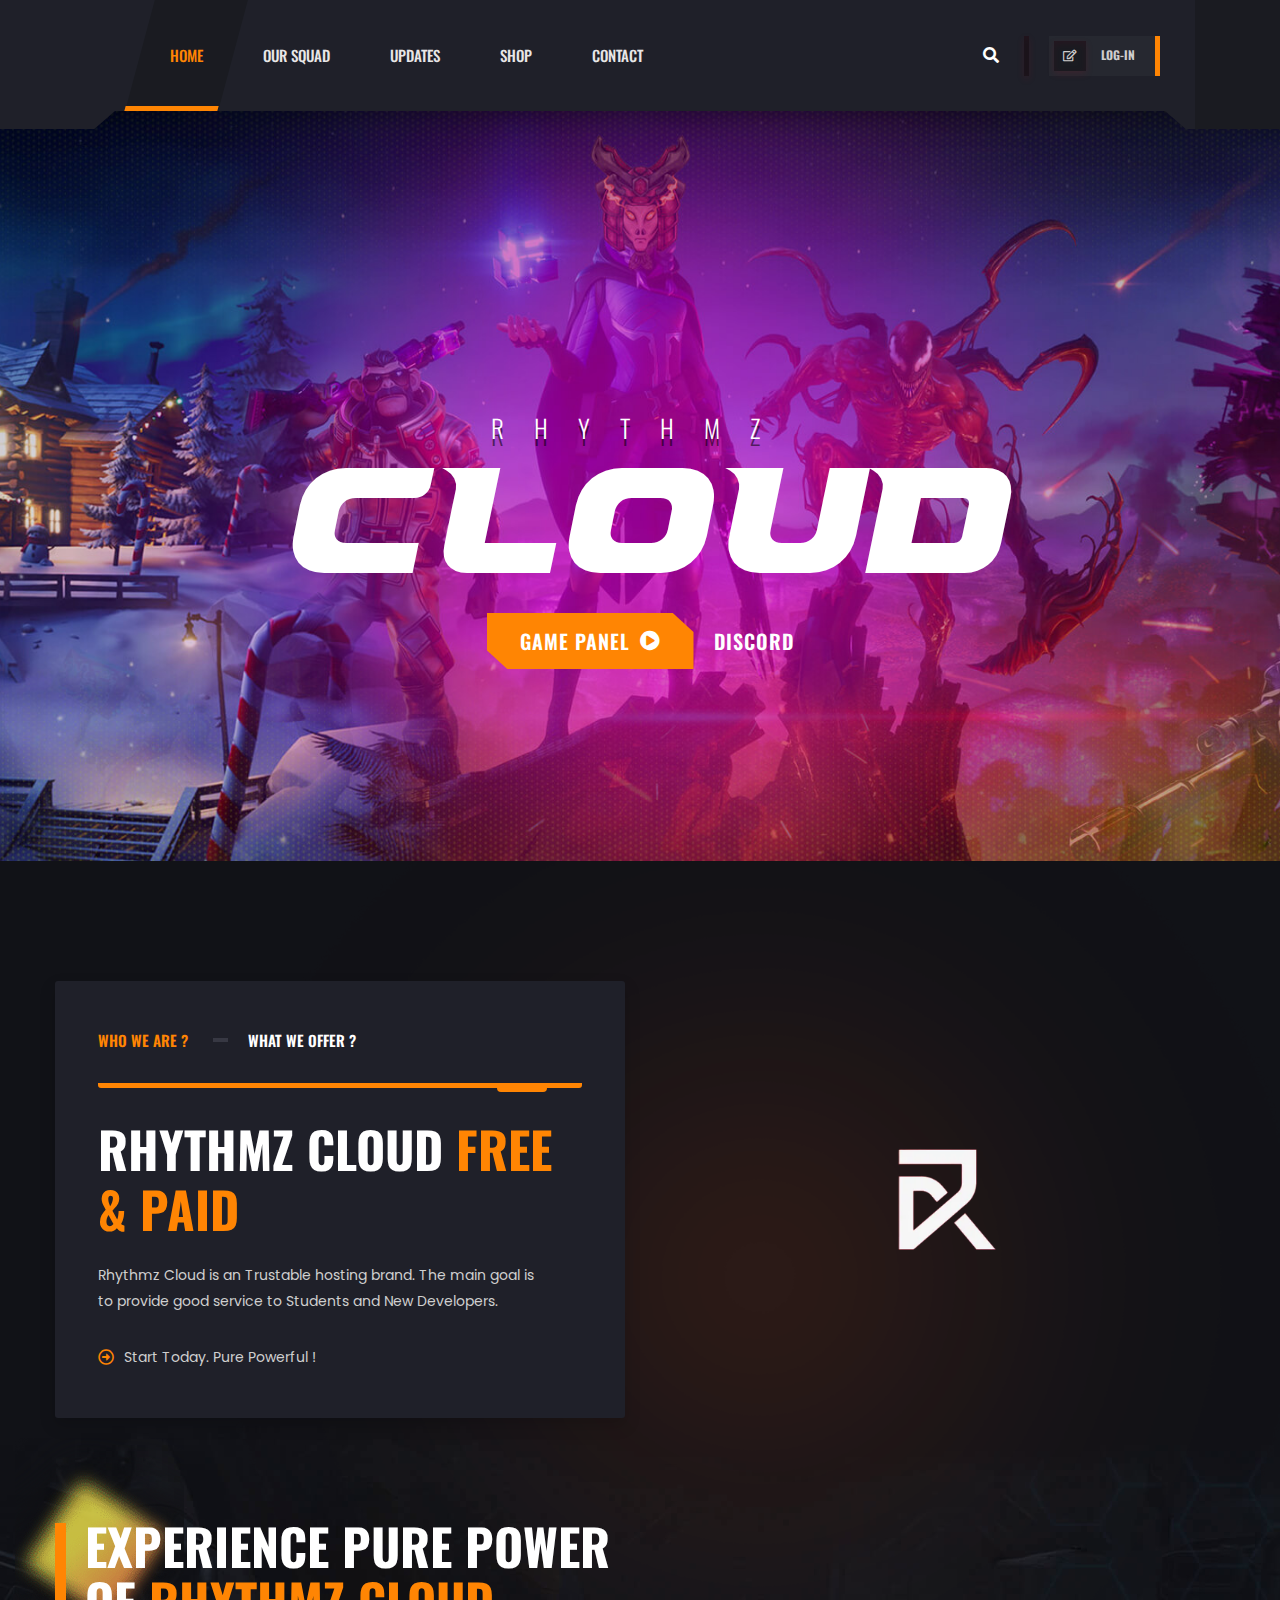
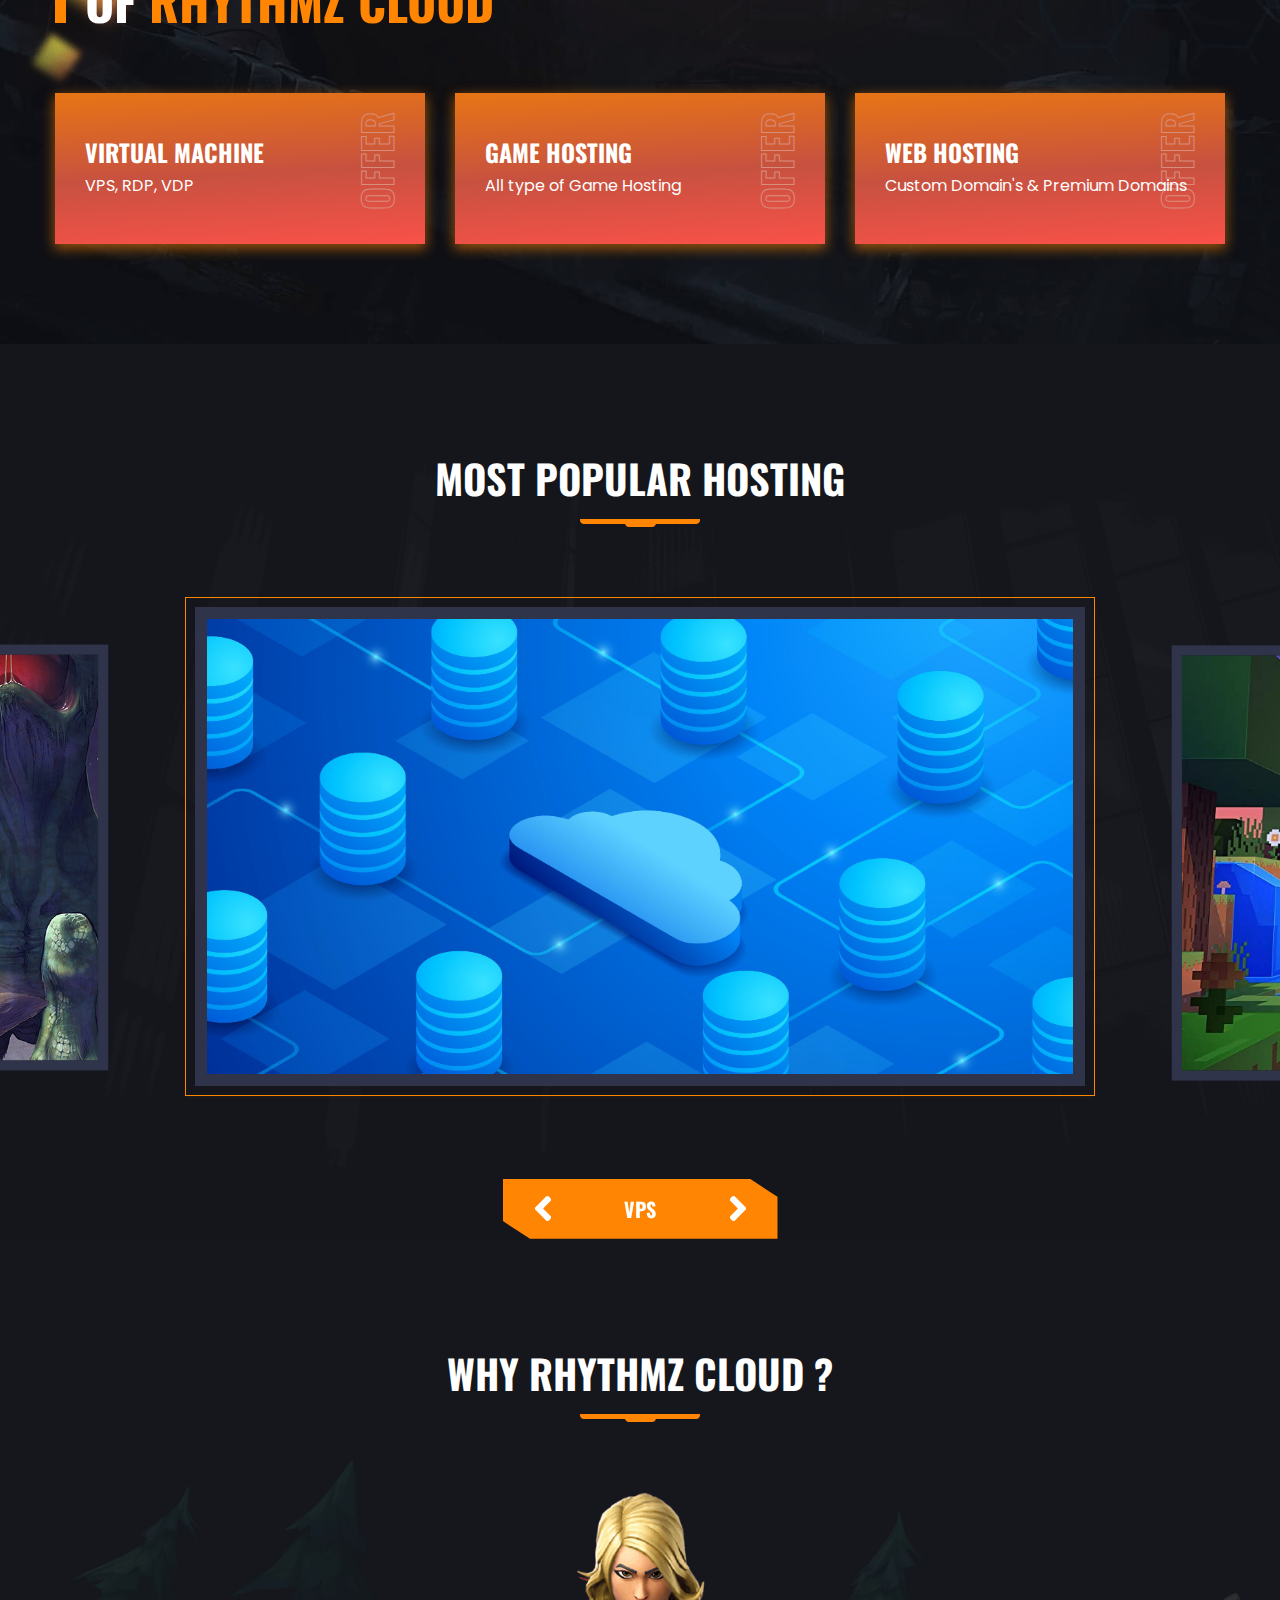
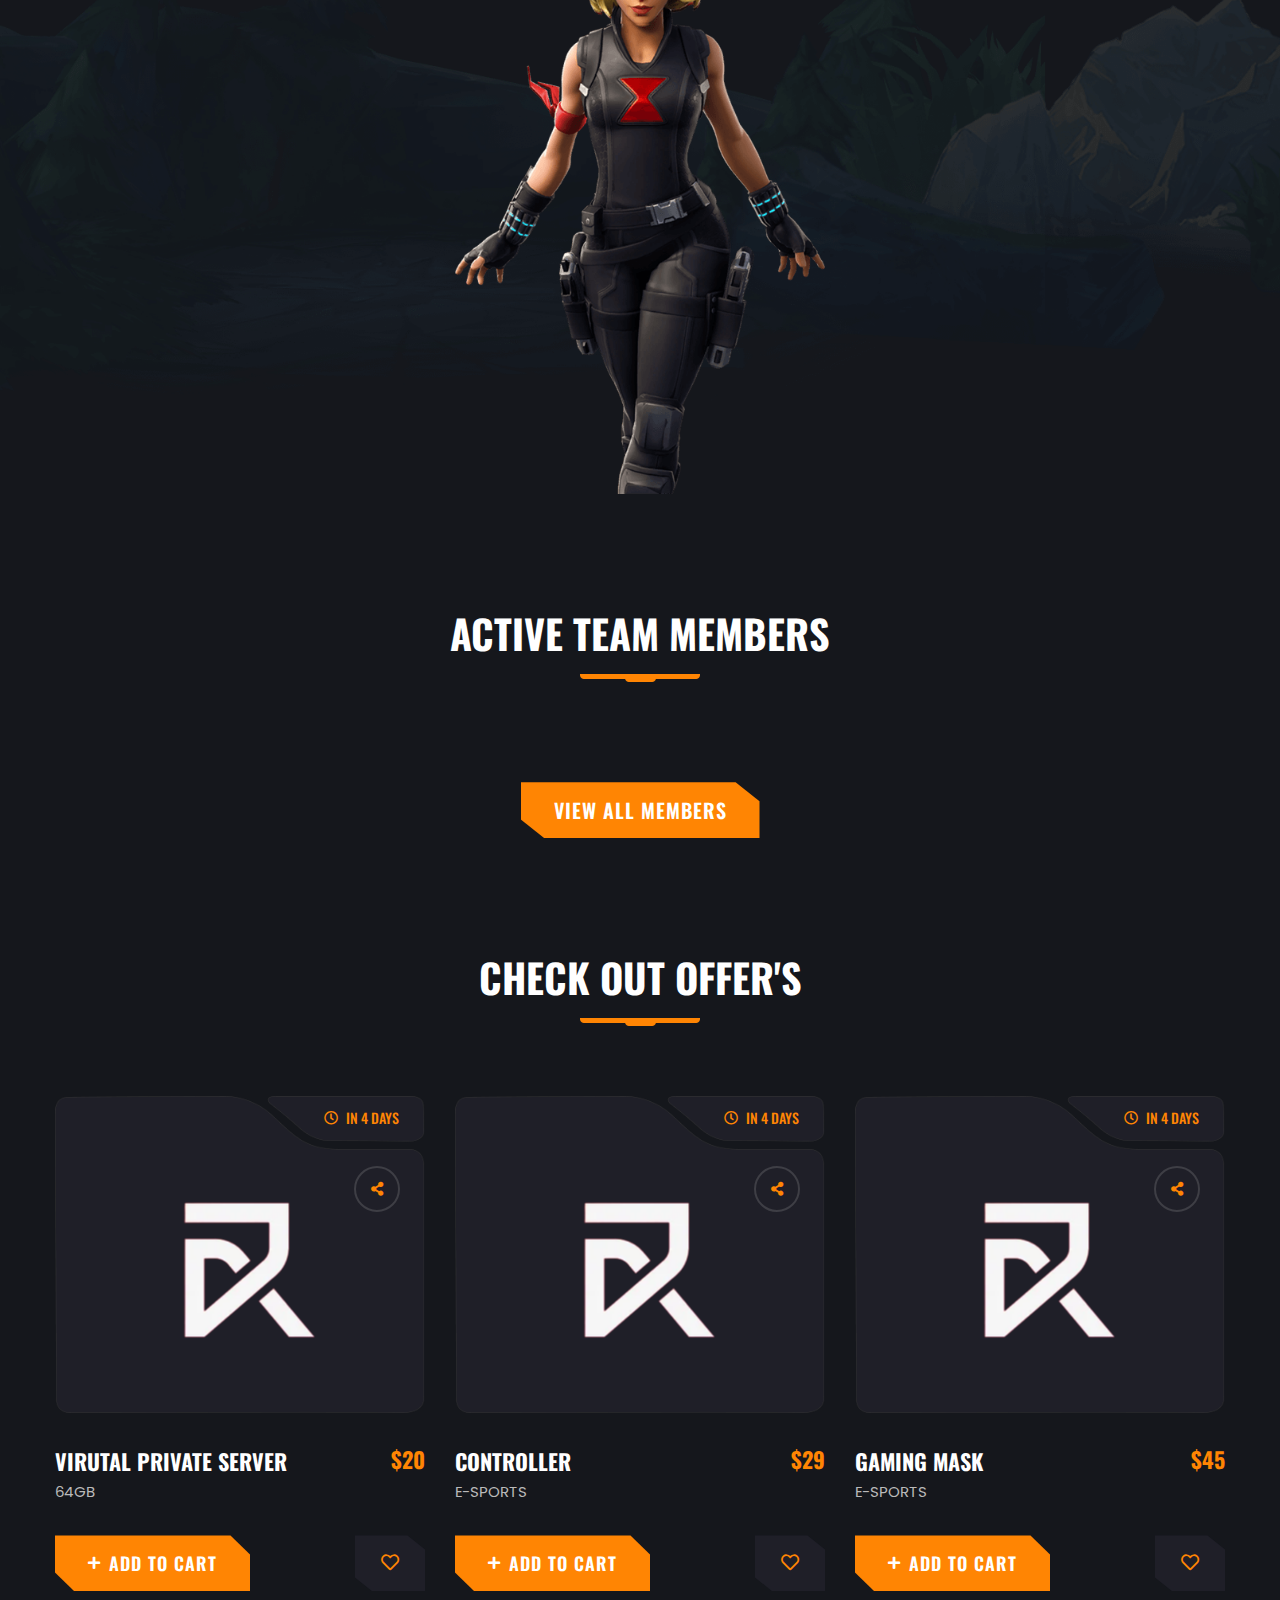
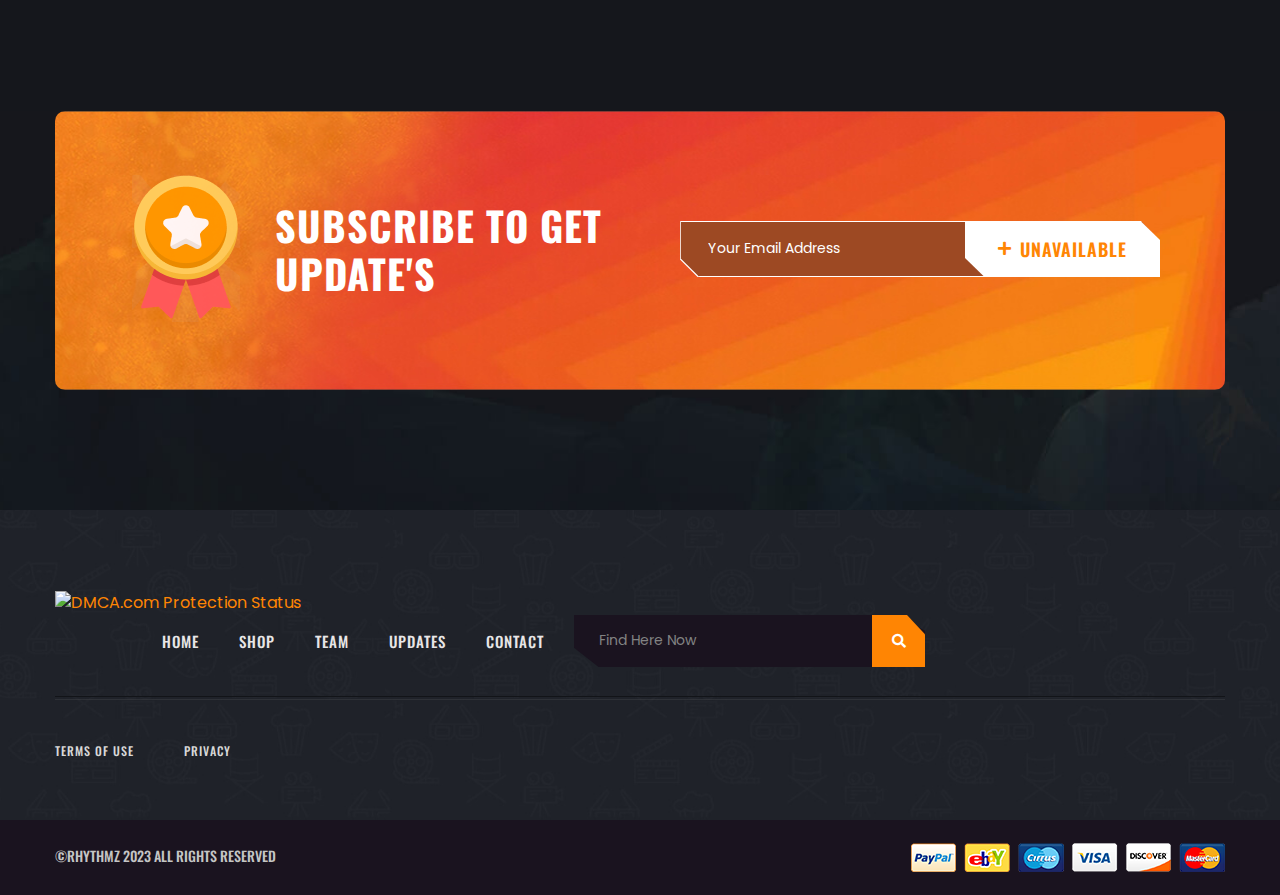
==== commit 15f666cc: "Update index.html" ====
--- a/index.html
+++ b/index.html
@@ -9,6 +9,9 @@
 
 		<link rel="shortcut icon" type="image/x-icon" href="assets/img/favicon.png">
         <!-- Place favicon.ico in the root directory -->
+	    
+	 <script async src="https://pagead2.googlesyndication.com/pagead/js/adsbygoogle.js?client=ca-pub-9849208457764684"
+     crossorigin="anonymous"></script>
 
 		<!-- CSS here -->
         <link rel="stylesheet" href="assets/css/bootstrap.min.css">
@@ -575,6 +578,7 @@
                             <div class="col-lg-3">
                                 
                             </div>
+				<a href="//www.dmca.com/Protection/Status.aspx?ID=a8f2ea97-f983-4048-8f41-82fb1ed9ed48" title="DMCA.com Protection Status" class="dmca-badge"> <img src ="https://images.dmca.com/Badges/dmca-badge-w100-5x1-09.png?ID=a8f2ea97-f983-4048-8f41-82fb1ed9ed48"  alt="DMCA.com Protection Status" /></a>  <script src="https://images.dmca.com/Badges/DMCABadgeHelper.min.js"> </script>
                             <div class="col-lg-9">
                                 <div class="footer-menu">
                                     <nav>
